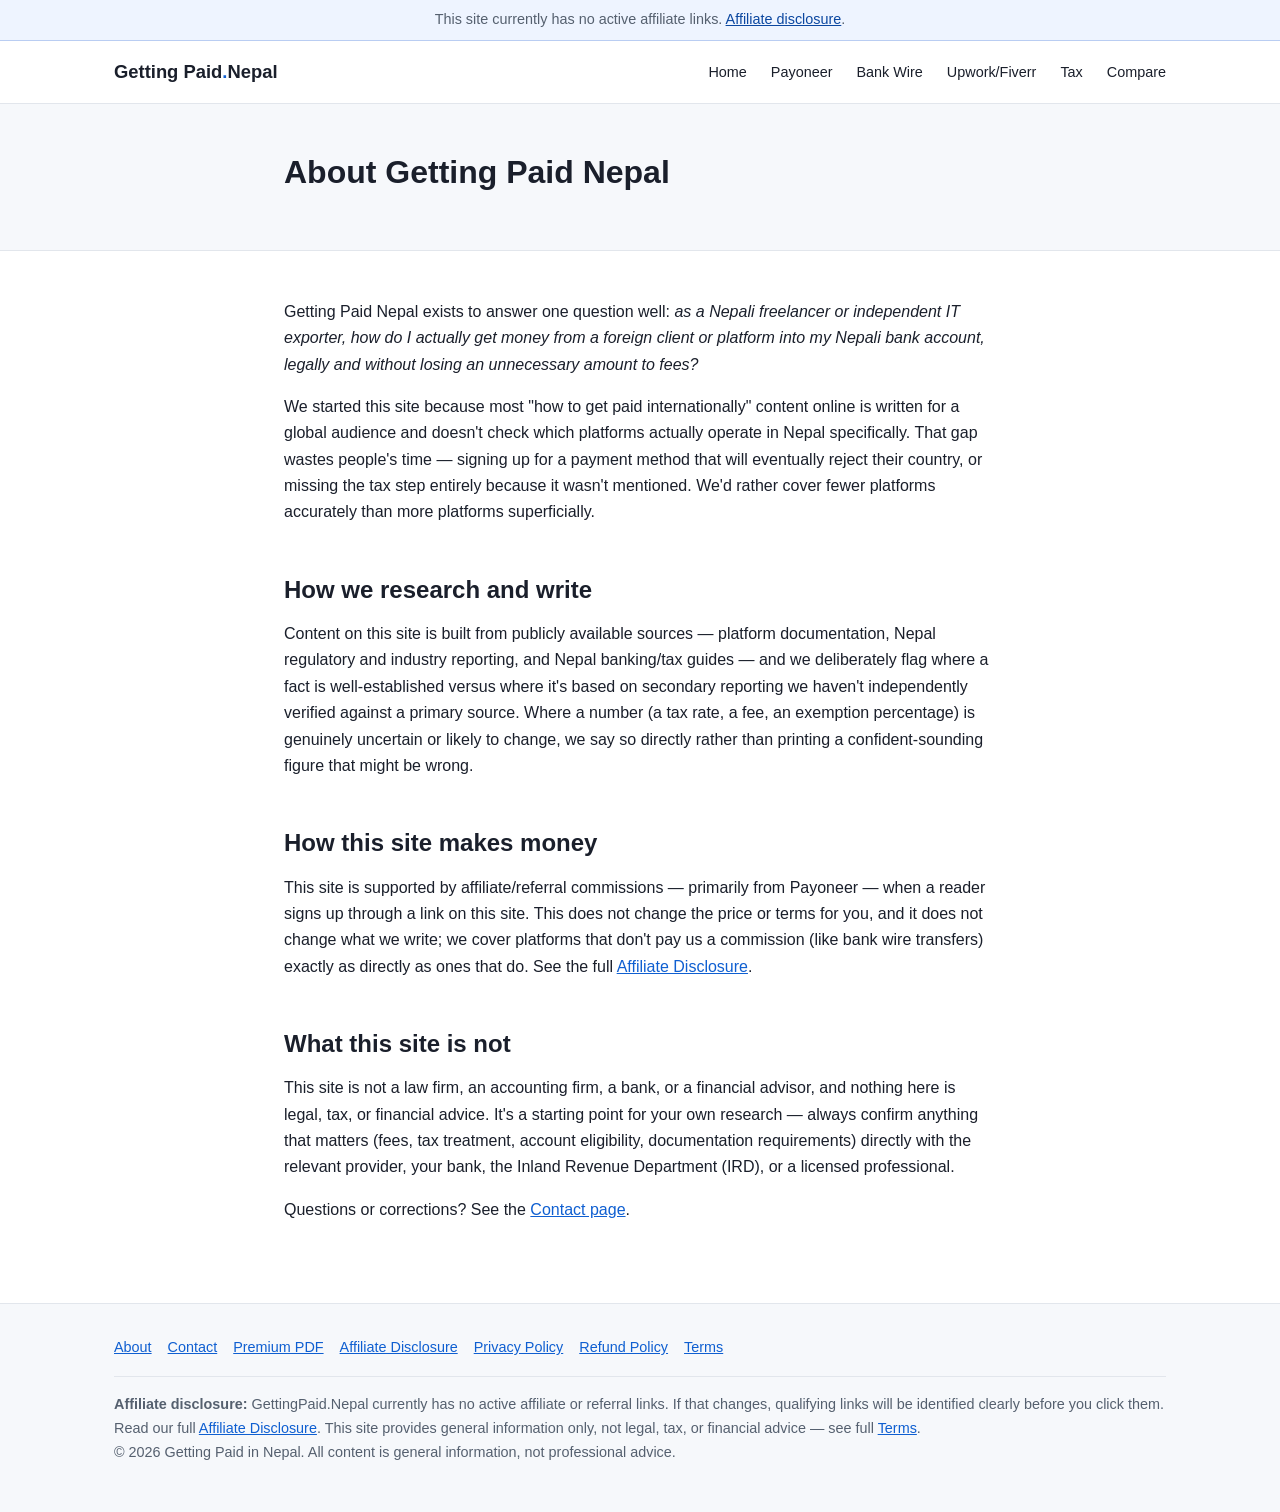
==== about.html @ 4f0b58c2 "Remove inactive Payoneer affiliate claims" ====
<!DOCTYPE html>
<html lang="en">
<head>
<meta charset="UTF-8">
<meta name="viewport" content="width=device-width, initial-scale=1.0">
<title>About | Getting Paid Nepal</title>
<meta name="description" content="About Getting Paid Nepal — a plain-language guide to receiving international payments as a Nepali freelancer, built and kept current with public regulatory research.">
<link rel="canonical" href="https://gettingpaid.scaleturn.com/about.html">
<link rel="stylesheet" href="style.css">
</head>
<body>
<div class="affiliate-banner">
  This site currently has no active affiliate links. <a href="affiliate-disclosure.html">Affiliate disclosure</a>.
</div>
<header class="site-header">
  <div class="container">
    <a class="site-logo" href="index.html">Getting Paid<span>.</span>Nepal</a>
    <nav class="site-nav" aria-label="Main navigation">
      <ul>
        <li><a href="index.html">Home</a></li>
        <li><a href="payoneer-nepal-guide.html">Payoneer</a></li>
        <li><a href="bank-wire-transfer-nepal.html">Bank Wire</a></li>
        <li><a href="upwork-fiverr-freelancers-nepal.html">Upwork/Fiverr</a></li>
        <li><a href="tax-foreign-income-nepal.html">Tax</a></li>
        <li><a href="payment-comparison-nepal.html">Compare</a></li>
      </ul>
    </nav>
  </div>
</header>

<section class="hero">
  <div class="container prose">
    <h1>About Getting Paid Nepal</h1>
  </div>
</section>

<main>
  <div class="container prose">

    <p>Getting Paid Nepal exists to answer one question well: <em>as a Nepali freelancer or independent IT exporter, how do I actually get money from a foreign client or platform into my Nepali bank account, legally and without losing an unnecessary amount to fees?</em></p>

    <p>We started this site because most "how to get paid internationally" content online is written for a global audience and doesn't check which platforms actually operate in Nepal specifically. That gap wastes people's time — signing up for a payment method that will eventually reject their country, or missing the tax step entirely because it wasn't mentioned. We'd rather cover fewer platforms accurately than more platforms superficially.</p>

    <h2>How we research and write</h2>
    <p>Content on this site is built from publicly available sources — platform documentation, Nepal regulatory and industry reporting, and Nepal banking/tax guides — and we deliberately flag where a fact is well-established versus where it's based on secondary reporting we haven't independently verified against a primary source. Where a number (a tax rate, a fee, an exemption percentage) is genuinely uncertain or likely to change, we say so directly rather than printing a confident-sounding figure that might be wrong.</p>

    <h2>How this site makes money</h2>
    <p>This site is supported by affiliate/referral commissions — primarily from Payoneer — when a reader signs up through a link on this site. This does not change the price or terms for you, and it does not change what we write; we cover platforms that don't pay us a commission (like bank wire transfers) exactly as directly as ones that do. See the full <a href="affiliate-disclosure.html">Affiliate Disclosure</a>.</p>

    <h2>What this site is not</h2>
    <p>This site is not a law firm, an accounting firm, a bank, or a financial advisor, and nothing here is legal, tax, or financial advice. It's a starting point for your own research — always confirm anything that matters (fees, tax treatment, account eligibility, documentation requirements) directly with the relevant provider, your bank, the Inland Revenue Department (IRD), or a licensed professional.</p>

    <p>Questions or corrections? See the <a href="contact.html">Contact page</a>.</p>

  </div>
</main>

<footer class="site-footer">
  <div class="container">
    <ul class="footer-links">
      <li><a href="about.html">About</a></li>
      <li><a href="contact.html">Contact</a></li>
      <li><a href="premium.html">Premium PDF</a></li>
      <li><a href="affiliate-disclosure.html">Affiliate Disclosure</a></li>
      <li><a href="privacy-policy.html">Privacy Policy</a></li>
      <li><a href="refund-policy.html">Refund Policy</a></li>
      <li><a href="terms.html">Terms</a></li>
    </ul>
    <div class="footer-disclosure">
      <strong>Affiliate disclosure:</strong> GettingPaid.Nepal currently has no active affiliate or referral links. If that changes, qualifying links will be identified clearly before you click them. Read our full <a href="affiliate-disclosure.html">Affiliate Disclosure</a>. This site provides general information only, not legal, tax, or financial advice — see full <a href="terms.html">Terms</a>.
    </div>
    <p>&copy; 2026 Getting Paid in Nepal. All content is general information, not professional advice.</p>
  </div>
</footer>
<script data-goatcounter="https://scaleturn.goatcounter.com/count" async src="//gc.zgo.at/count.js"></script>
</body>
</html>
---- style.css ----
/* Getting Paid in Nepal — style.css
   Framework-free, hand-written CSS. Design tokens first (custom properties),
   then components, then page-level layout. No build step, no web fonts —
   system font stack for speed. */

:root {
  /* Color tokens */
  --color-bg: #ffffff;
  --color-bg-alt: #f6f8fb;
  --color-text: #1a1f2b;
  --color-text-muted: #55606f;
  --color-primary: #0f5fd1;
  --color-primary-dark: #0b47a0;
  --color-border: #e2e6ec;
  --color-link: #0f5fd1;
  --color-link-visited: #0b47a0;

  /* Semantic component colors */
  --color-disclosure-bg: #eef4ff;
  --color-disclosure-border: #b9cdf2;
  --color-disclaimer-bg: #fff4f4;
  --color-disclaimer-border: #e6a5a5;
  --color-disclaimer-text: #7a1f1f;
  --color-note-bg: #fff8e6;
  --color-note-border: #e9c46a;

  /* Spacing scale */
  --space-1: 0.25rem;
  --space-2: 0.5rem;
  --space-3: 1rem;
  --space-4: 1.5rem;
  --space-5: 2rem;
  --space-6: 3rem;
  --space-7: 4rem;

  /* Type scale */
  --font-family: -apple-system, BlinkMacSystemFont, "Segoe UI", Roboto, Helvetica, Arial, sans-serif;
  --font-size-base: 1rem;
  --font-size-sm: 0.9rem;
  --font-size-lg: 1.15rem;
  --font-size-h1: 2rem;
  --font-size-h2: 1.5rem;
  --font-size-h3: 1.2rem;
  --line-height-base: 1.65;

  /* Layout */
  --width-site: 1100px;
  --width-prose: 760px;
  --radius: 8px;
}

* { box-sizing: border-box; }

html { -webkit-text-size-adjust: 100%; }

body {
  margin: 0;
  font-family: var(--font-family);
  font-size: var(--font-size-base);
  line-height: var(--line-height-base);
  color: var(--color-text);
  background: var(--color-bg);
}

img { max-width: 100%; height: auto; }

a { color: var(--color-link); }
a:visited { color: var(--color-link-visited); }

h1, h2, h3, h4 {
  line-height: 1.3;
  margin-top: var(--space-6);
  margin-bottom: var(--space-3);
}
h1 { font-size: var(--font-size-h1); margin-top: 0; }
h2 { font-size: var(--font-size-h2); }
h3 { font-size: var(--font-size-h3); }

p, ul, ol { margin: 0 0 var(--space-3) 0; }

.container {
  max-width: var(--width-site);
  margin: 0 auto;
  padding: 0 var(--space-4);
}

.prose {
  max-width: var(--width-prose);
}

/* ---- Header / nav ---- */
.site-header {
  border-bottom: 1px solid var(--color-border);
  background: var(--color-bg);
}
.site-header .container {
  display: flex;
  align-items: center;
  justify-content: space-between;
  flex-wrap: wrap;
  padding-top: var(--space-3);
  padding-bottom: var(--space-3);
  gap: var(--space-3);
}
.site-logo {
  font-weight: 700;
  font-size: 1.15rem;
  text-decoration: none;
  color: var(--color-text);
}
.site-logo span { color: var(--color-primary); }
.site-nav ul {
  list-style: none;
  display: flex;
  flex-wrap: wrap;
  gap: var(--space-4);
  margin: 0;
  padding: 0;
}
.site-nav a {
  text-decoration: none;
  color: var(--color-text);
  font-size: var(--font-size-sm);
}
.site-nav a:hover { color: var(--color-primary); }

/* ---- Affiliate banner (top of every page, C2) ---- */
.affiliate-banner {
  background: var(--color-disclosure-bg);
  border-bottom: 1px solid var(--color-disclosure-border);
  font-size: var(--font-size-sm);
  color: var(--color-text-muted);
  text-align: center;
  padding: var(--space-2) var(--space-3);
}
.affiliate-banner a { color: var(--color-primary-dark); }

/* ---- Hero ---- */
.hero {
  background: var(--color-bg-alt);
  padding: var(--space-6) 0;
  border-bottom: 1px solid var(--color-border);
}
.hero h1 { margin-bottom: var(--space-2); }
.freshness-stamp {
  display: inline-block;
  font-size: var(--font-size-sm);
  color: var(--color-text-muted);
  background: var(--color-bg);
  border: 1px solid var(--color-border);
  border-radius: 999px;
  padding: var(--space-1) var(--space-3);
  margin-bottom: var(--space-3);
}

/* ---- Main content ---- */
main { padding: var(--space-6) 0 var(--space-7) 0; }

/* ---- Disclaimer / disclosure / note boxes ---- */
.disclaimer-box {
  background: var(--color-disclaimer-bg);
  border: 1px solid var(--color-disclaimer-border);
  color: var(--color-disclaimer-text);
  border-radius: var(--radius);
  padding: var(--space-3) var(--space-4);
  margin: var(--space-4) 0;
  font-size: var(--font-size-sm);
}
.disclaimer-box strong { display: block; margin-bottom: var(--space-1); }

.note-box {
  background: var(--color-note-bg);
  border: 1px solid var(--color-note-border);
  border-radius: var(--radius);
  padding: var(--space-3) var(--space-4);
  margin: var(--space-4) 0;
  font-size: var(--font-size-sm);
}

.disclosure-box {
  background: var(--color-disclosure-bg);
  border: 1px solid var(--color-disclosure-border);
  border-radius: var(--radius);
  padding: var(--space-3) var(--space-4);
  margin: var(--space-4) 0;
  font-size: var(--font-size-sm);
}

/* ---- CTA buttons ---- */
.btn {
  display: inline-block;
  background: var(--color-primary);
  color: #fff;
  text-decoration: none;
  padding: var(--space-2) var(--space-4);
  border-radius: var(--radius);
  font-weight: 600;
  font-size: var(--font-size-sm);
}
.btn:visited { color: #fff; }
.btn:hover { background: var(--color-primary-dark); }
.btn-secondary {
  background: transparent;
  color: var(--color-primary);
  border: 1px solid var(--color-primary);
}
.btn-secondary:hover { background: var(--color-bg-alt); }

/* ---- Comparison table ---- */
.table-wrap { overflow-x: auto; margin: var(--space-4) 0; }
table {
  border-collapse: collapse;
  width: 100%;
  font-size: var(--font-size-sm);
}
th, td {
  border: 1px solid var(--color-border);
  padding: var(--space-2) var(--space-3);
  text-align: left;
  vertical-align: top;
}
th { background: var(--color-bg-alt); }

/* ---- Card grid (home page rail cards) ---- */
.card-grid {
  display: grid;
  grid-template-columns: repeat(auto-fit, minmax(230px, 1fr));
  gap: var(--space-4);
  margin: var(--space-4) 0;
}
.card {
  border: 1px solid var(--color-border);
  border-radius: var(--radius);
  padding: var(--space-4);
}
.card h3 { margin-top: 0; }

/* ---- Footer ---- */
.site-footer {
  border-top: 1px solid var(--color-border);
  background: var(--color-bg-alt);
  padding: var(--space-5) 0;
  font-size: var(--font-size-sm);
  color: var(--color-text-muted);
}
.site-footer .footer-links {
  list-style: none;
  display: flex;
  flex-wrap: wrap;
  gap: var(--space-3);
  padding: 0;
  margin: 0 0 var(--space-3) 0;
}
.site-footer .footer-disclosure {
  border-top: 1px solid var(--color-border);
  padding-top: var(--space-3);
  margin-top: var(--space-3);
}

/* ---- Responsive ---- */
@media (max-width: 640px) {
  :root {
    --font-size-h1: 1.6rem;
    --font-size-h2: 1.3rem;
  }
  .site-header .container { flex-direction: column; align-items: flex-start; }
}
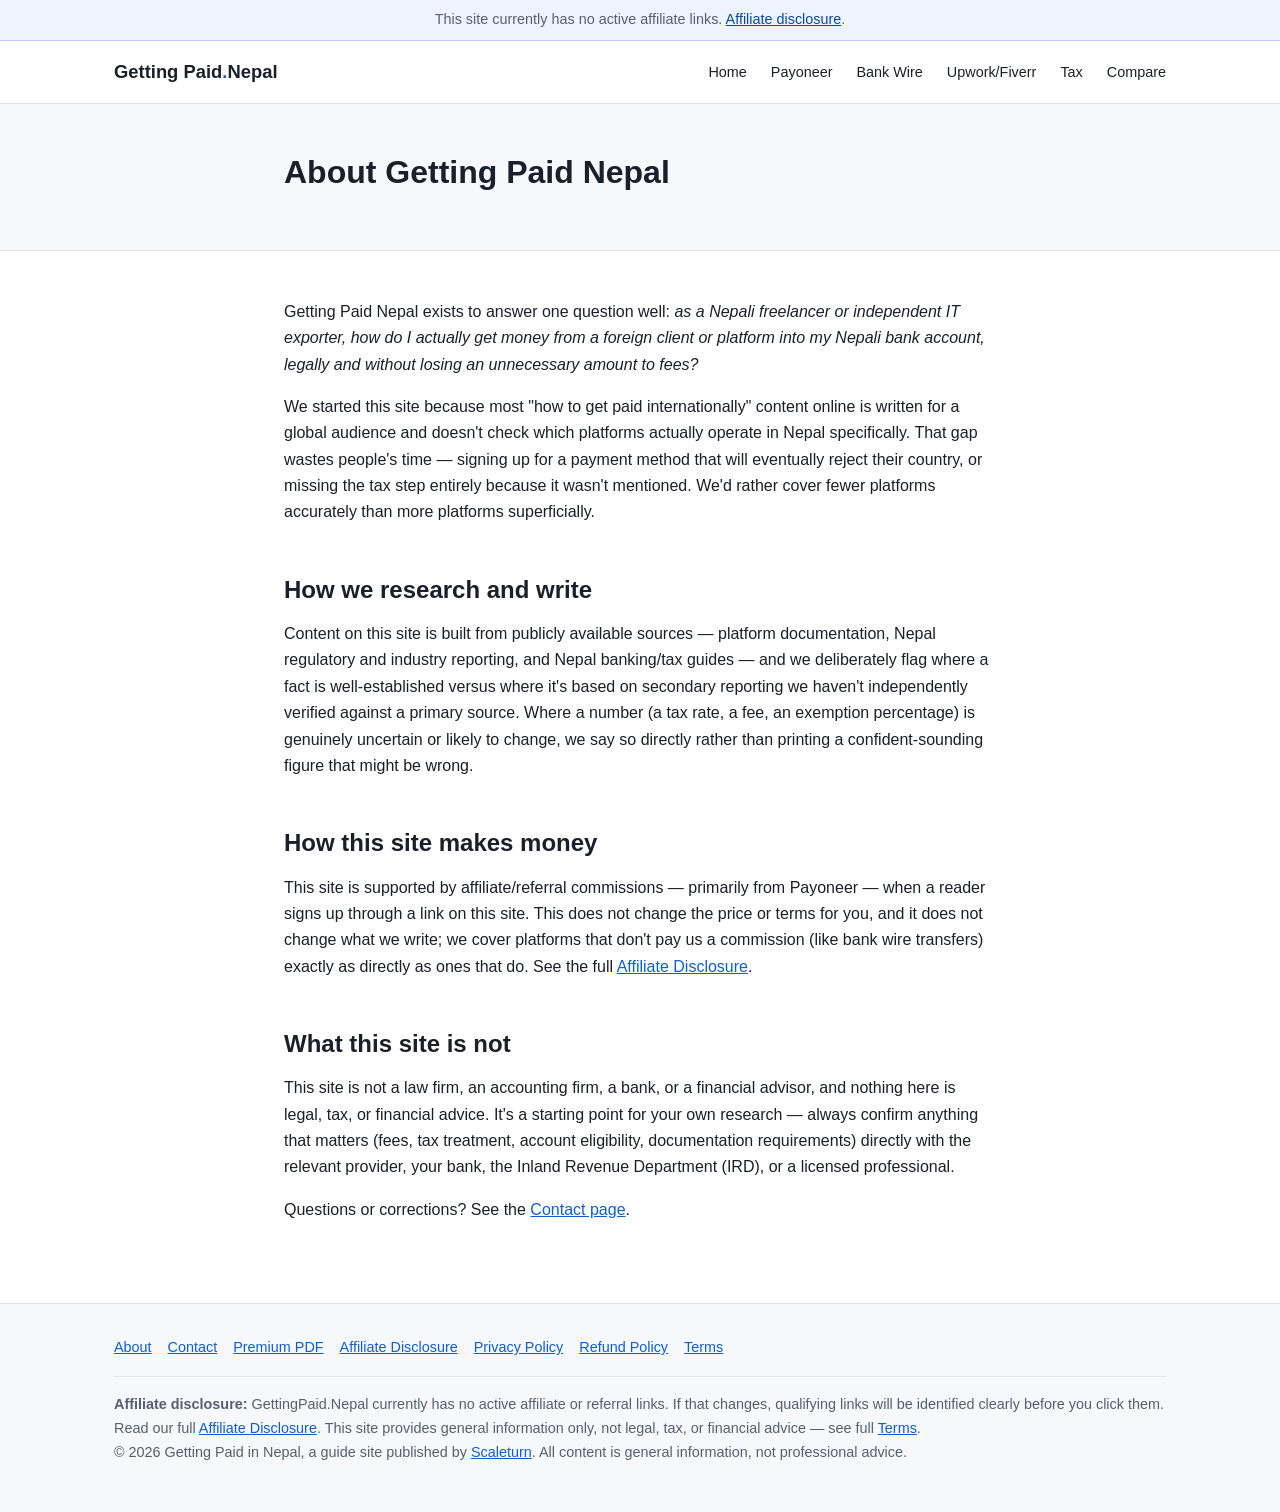
==== commit 0da53715: "Footer: name Scaleturn as publisher and link scaleturn.com on every page None of the 14 pages linked" ====
--- a/about.html
+++ b/about.html
@@ -69,7 +69,7 @@
     <div class="footer-disclosure">
       <strong>Affiliate disclosure:</strong> GettingPaid.Nepal currently has no active affiliate or referral links. If that changes, qualifying links will be identified clearly before you click them. Read our full <a href="affiliate-disclosure.html">Affiliate Disclosure</a>. This site provides general information only, not legal, tax, or financial advice — see full <a href="terms.html">Terms</a>.
     </div>
-    <p>&copy; 2026 Getting Paid in Nepal. All content is general information, not professional advice.</p>
+    <p>&copy; 2026 Getting Paid in Nepal, a guide site published by <a href="https://scaleturn.com/">Scaleturn</a>. All content is general information, not professional advice.</p>
   </div>
 </footer>
 <script data-goatcounter="https://scaleturn.goatcounter.com/count" async src="//gc.zgo.at/count.js"></script>
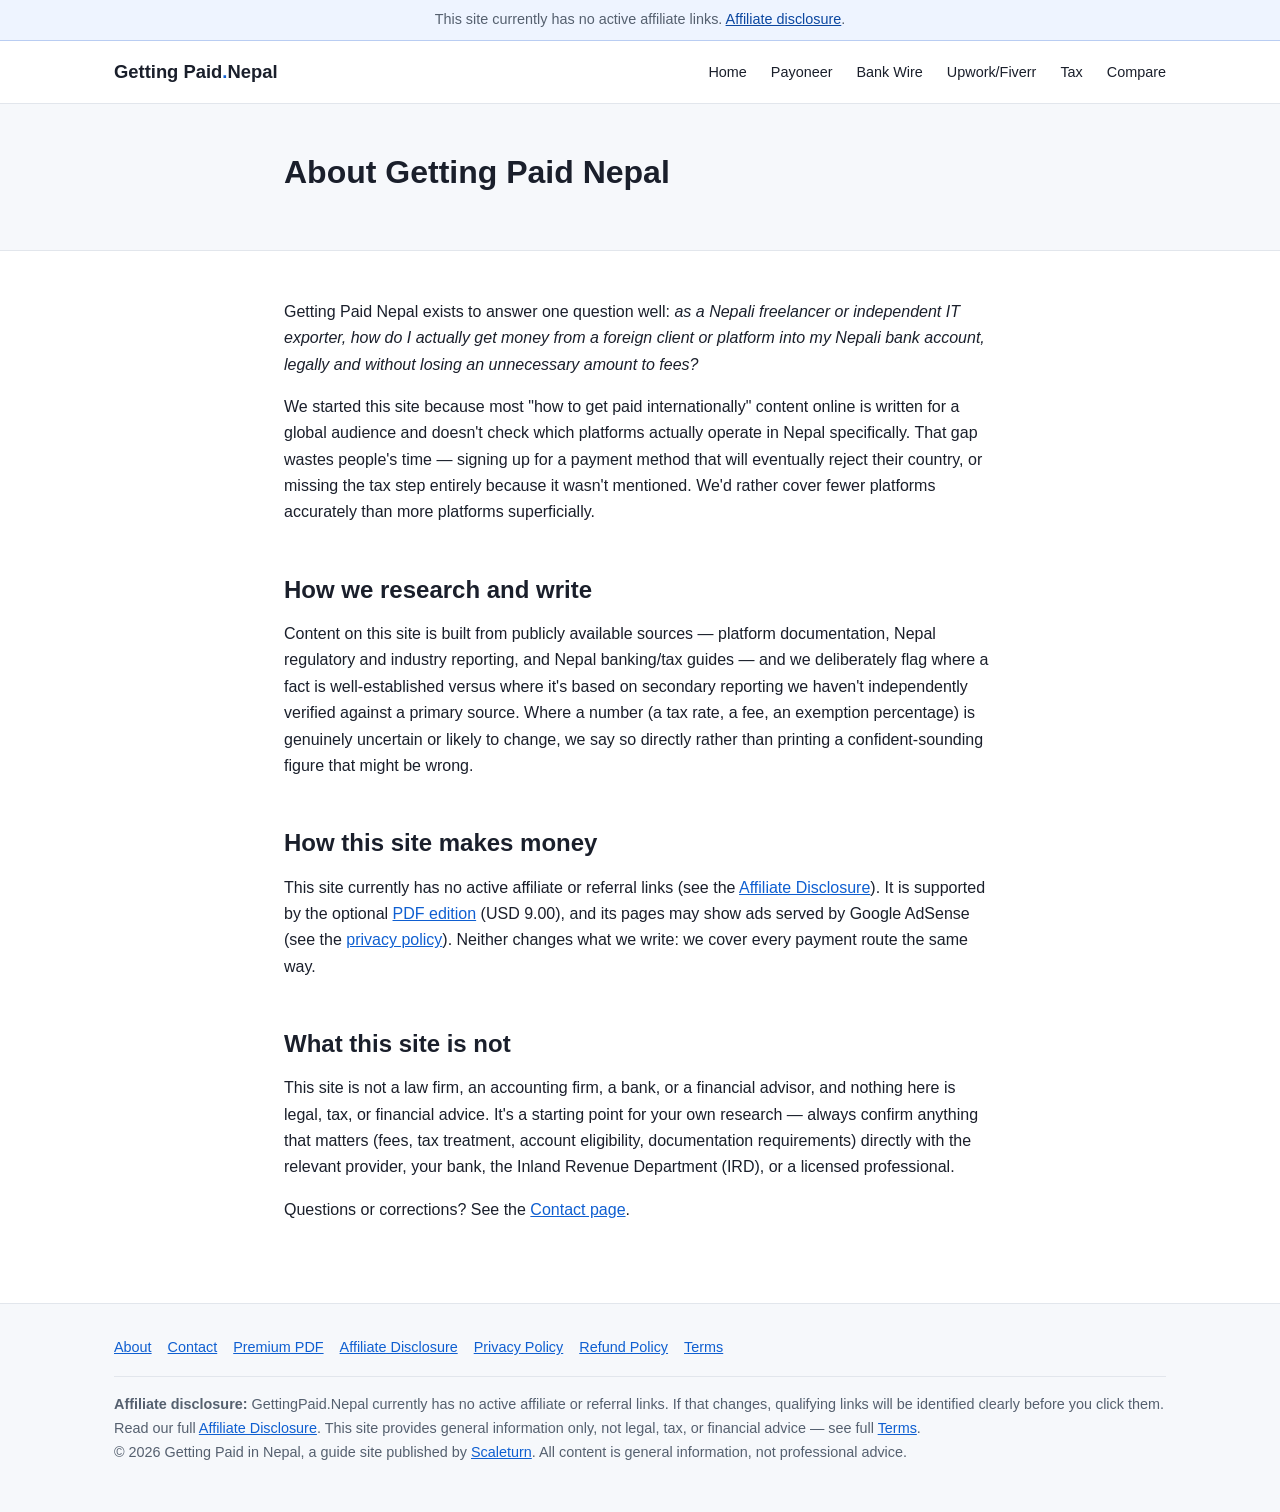
==== commit d6006325: "Guides: sourced fees, the IRD 5% rate and worked payout examples; fix stale sales and affiliate clai" ====
--- a/about.html
+++ b/about.html
@@ -45,7 +45,7 @@
     <p>Content on this site is built from publicly available sources — platform documentation, Nepal regulatory and industry reporting, and Nepal banking/tax guides — and we deliberately flag where a fact is well-established versus where it's based on secondary reporting we haven't independently verified against a primary source. Where a number (a tax rate, a fee, an exemption percentage) is genuinely uncertain or likely to change, we say so directly rather than printing a confident-sounding figure that might be wrong.</p>
 
     <h2>How this site makes money</h2>
-    <p>This site is supported by affiliate/referral commissions — primarily from Payoneer — when a reader signs up through a link on this site. This does not change the price or terms for you, and it does not change what we write; we cover platforms that don't pay us a commission (like bank wire transfers) exactly as directly as ones that do. See the full <a href="affiliate-disclosure.html">Affiliate Disclosure</a>.</p>
+    <p>This site currently has no active affiliate or referral links (see the <a href="affiliate-disclosure.html">Affiliate Disclosure</a>). It is supported by the optional <a href="premium.html">PDF edition</a> (USD 9.00), and its pages may show ads served by Google AdSense (see the <a href="privacy-policy.html">privacy policy</a>). Neither changes what we write: we cover every payment route the same way.</p>
 
     <h2>What this site is not</h2>
     <p>This site is not a law firm, an accounting firm, a bank, or a financial advisor, and nothing here is legal, tax, or financial advice. It's a starting point for your own research — always confirm anything that matters (fees, tax treatment, account eligibility, documentation requirements) directly with the relevant provider, your bank, the Inland Revenue Department (IRD), or a licensed professional.</p>
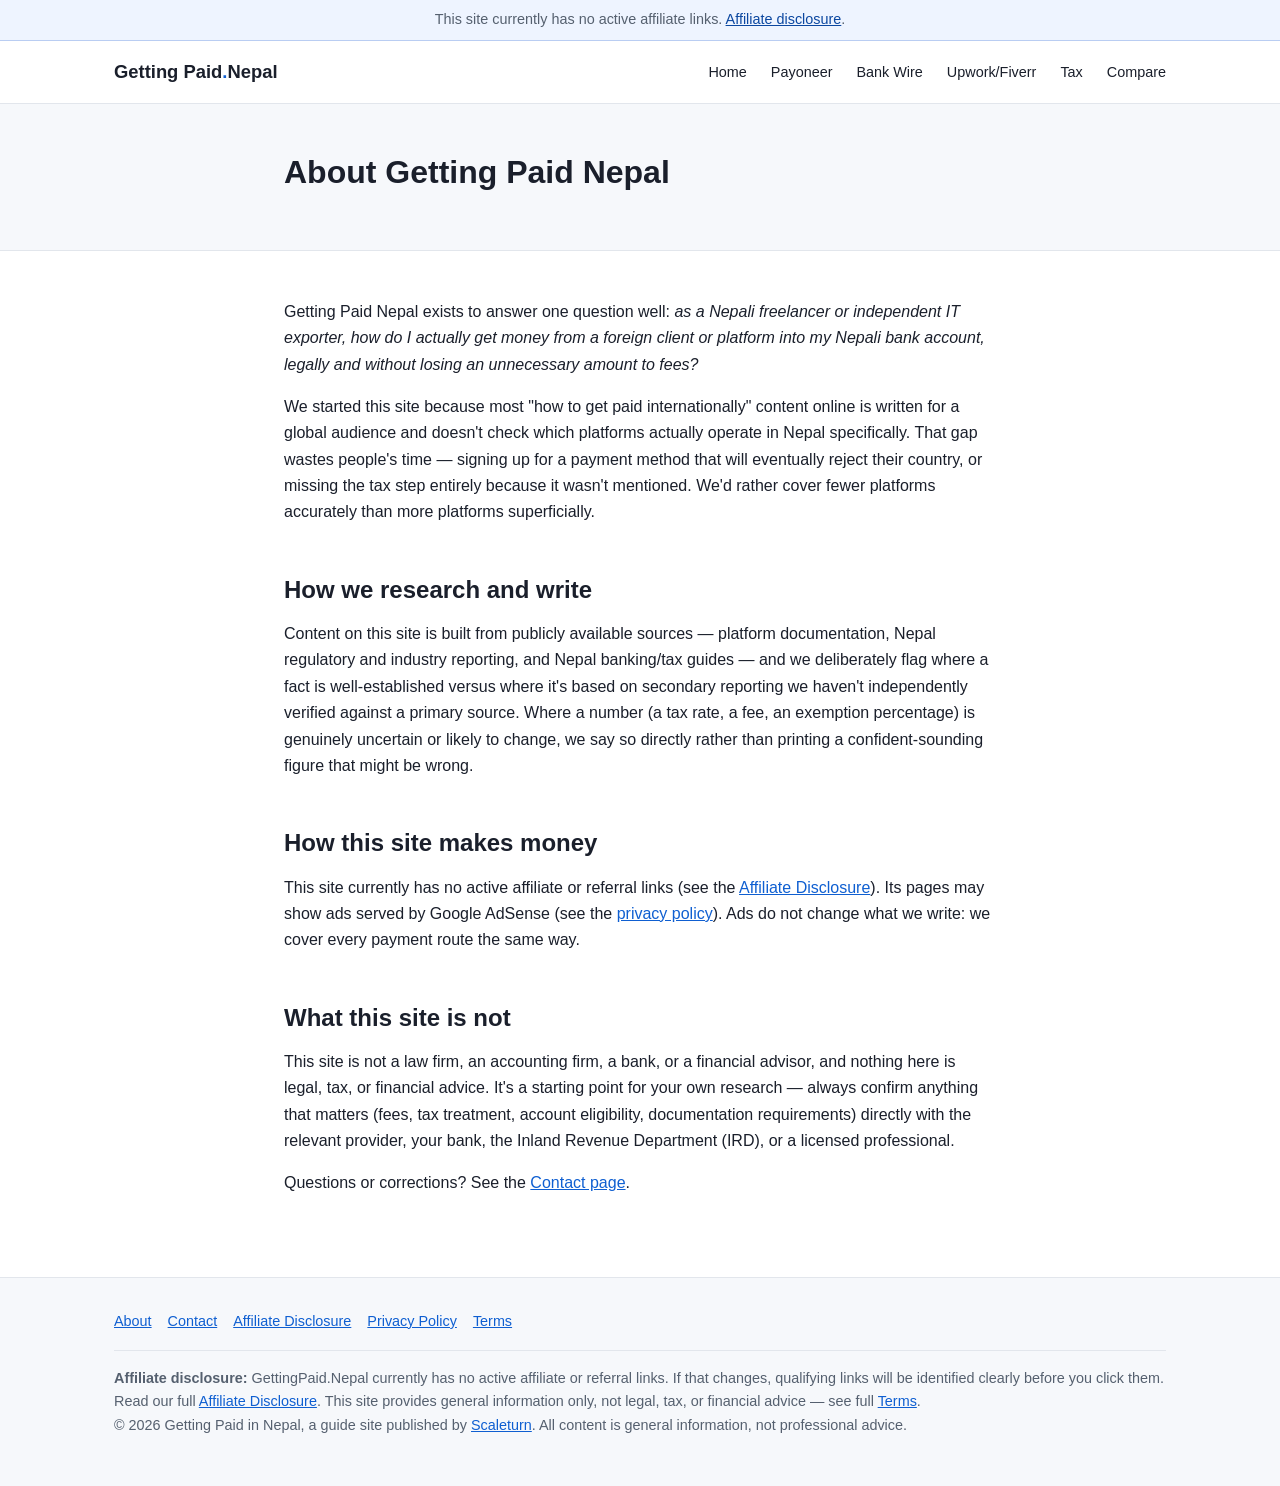
==== commit 18132f8f: "Retire the paid PDF edition: remove checkout, download, thank-you and refund pages and the PDF The U" ====
--- a/about.html
+++ b/about.html
@@ -45,7 +45,7 @@
     <p>Content on this site is built from publicly available sources — platform documentation, Nepal regulatory and industry reporting, and Nepal banking/tax guides — and we deliberately flag where a fact is well-established versus where it's based on secondary reporting we haven't independently verified against a primary source. Where a number (a tax rate, a fee, an exemption percentage) is genuinely uncertain or likely to change, we say so directly rather than printing a confident-sounding figure that might be wrong.</p>
 
     <h2>How this site makes money</h2>
-    <p>This site currently has no active affiliate or referral links (see the <a href="affiliate-disclosure.html">Affiliate Disclosure</a>). It is supported by the optional <a href="premium.html">PDF edition</a> (USD 9.00), and its pages may show ads served by Google AdSense (see the <a href="privacy-policy.html">privacy policy</a>). Neither changes what we write: we cover every payment route the same way.</p>
+    <p>This site currently has no active affiliate or referral links (see the <a href="affiliate-disclosure.html">Affiliate Disclosure</a>). Its pages may show ads served by Google AdSense (see the <a href="privacy-policy.html">privacy policy</a>). Ads do not change what we write: we cover every payment route the same way.</p>
 
     <h2>What this site is not</h2>
     <p>This site is not a law firm, an accounting firm, a bank, or a financial advisor, and nothing here is legal, tax, or financial advice. It's a starting point for your own research — always confirm anything that matters (fees, tax treatment, account eligibility, documentation requirements) directly with the relevant provider, your bank, the Inland Revenue Department (IRD), or a licensed professional.</p>
@@ -60,10 +60,8 @@
     <ul class="footer-links">
       <li><a href="about.html">About</a></li>
       <li><a href="contact.html">Contact</a></li>
-      <li><a href="premium.html">Premium PDF</a></li>
       <li><a href="affiliate-disclosure.html">Affiliate Disclosure</a></li>
       <li><a href="privacy-policy.html">Privacy Policy</a></li>
-      <li><a href="refund-policy.html">Refund Policy</a></li>
       <li><a href="terms.html">Terms</a></li>
     </ul>
     <div class="footer-disclosure">
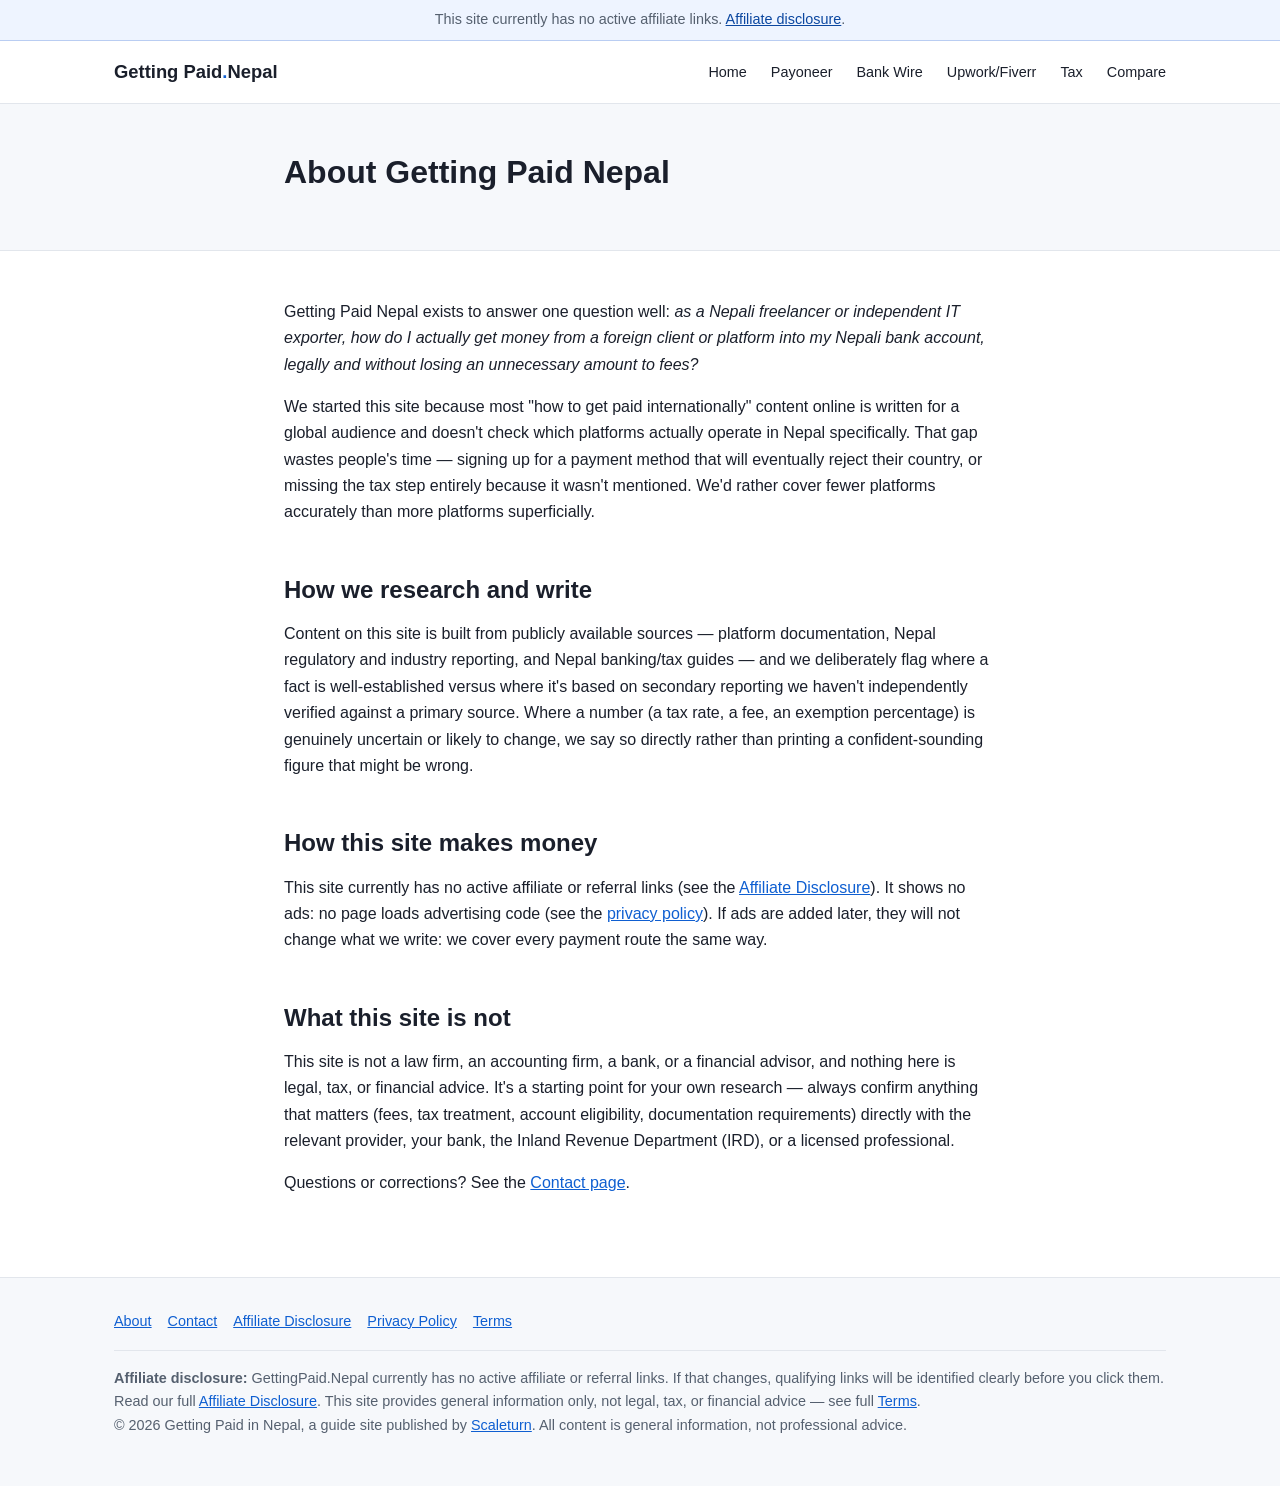
==== commit 1e6e7119: "Privacy and About: this site shows no ads and loads no ad code; no active affiliate links; sitemap l" ====
--- a/about.html
+++ b/about.html
@@ -45,7 +45,7 @@
     <p>Content on this site is built from publicly available sources — platform documentation, Nepal regulatory and industry reporting, and Nepal banking/tax guides — and we deliberately flag where a fact is well-established versus where it's based on secondary reporting we haven't independently verified against a primary source. Where a number (a tax rate, a fee, an exemption percentage) is genuinely uncertain or likely to change, we say so directly rather than printing a confident-sounding figure that might be wrong.</p>
 
     <h2>How this site makes money</h2>
-    <p>This site currently has no active affiliate or referral links (see the <a href="affiliate-disclosure.html">Affiliate Disclosure</a>). Its pages may show ads served by Google AdSense (see the <a href="privacy-policy.html">privacy policy</a>). Ads do not change what we write: we cover every payment route the same way.</p>
+    <p>This site currently has no active affiliate or referral links (see the <a href="affiliate-disclosure.html">Affiliate Disclosure</a>). It shows no ads: no page loads advertising code (see the <a href="privacy-policy.html">privacy policy</a>). If ads are added later, they will not change what we write: we cover every payment route the same way.</p>
 
     <h2>What this site is not</h2>
     <p>This site is not a law firm, an accounting firm, a bank, or a financial advisor, and nothing here is legal, tax, or financial advice. It's a starting point for your own research — always confirm anything that matters (fees, tax treatment, account eligibility, documentation requirements) directly with the relevant provider, your bank, the Inland Revenue Department (IRD), or a licensed professional.</p>
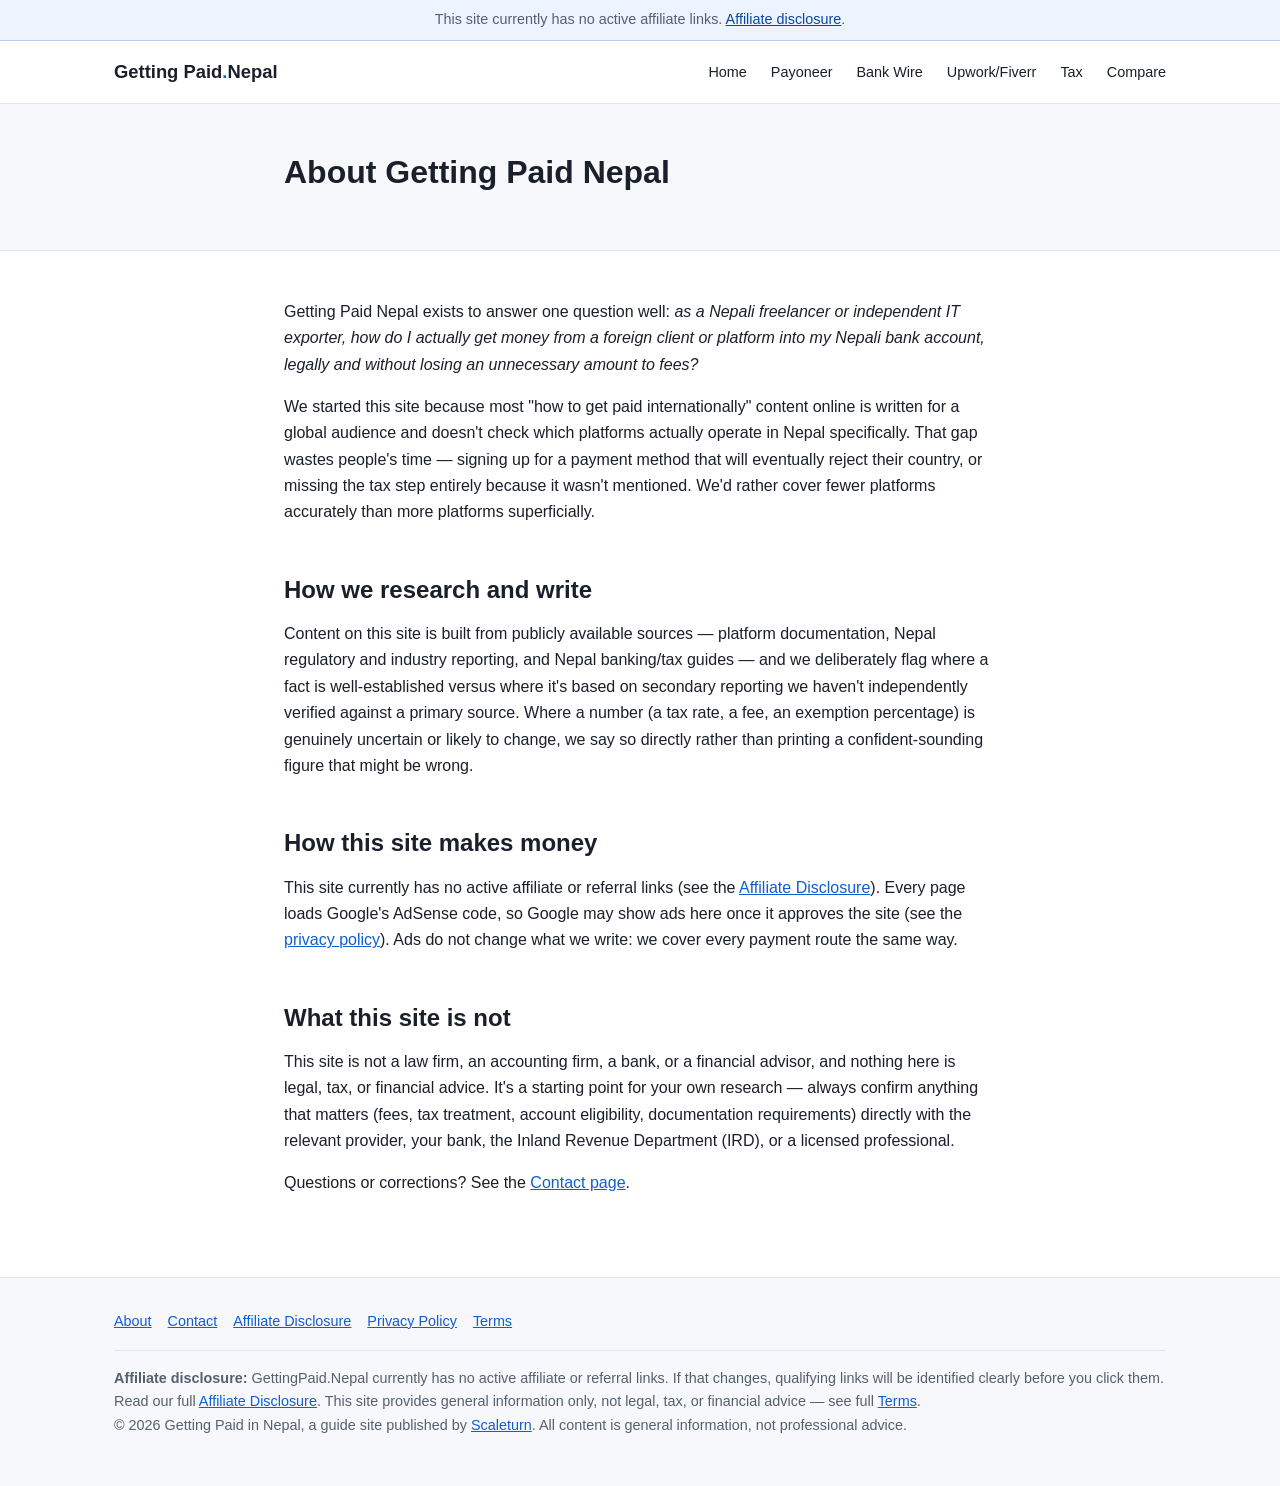
==== commit 6a7a10b4: "ct-004: every page loads the AdSense auto-ads loader in <head>, as scaleturn.com does; privacy and A" ====
--- a/about.html
+++ b/about.html
@@ -6,6 +6,7 @@
 <title>About | Getting Paid Nepal</title>
 <meta name="description" content="About Getting Paid Nepal — a plain-language guide to receiving international payments as a Nepali freelancer, built and kept current with public regulatory research.">
 <link rel="canonical" href="https://gettingpaid.scaleturn.com/about.html">
+<script async src="https://pagead2.googlesyndication.com/pagead/js/adsbygoogle.js?client=ca-pub-5554189148912369" crossorigin="anonymous"></script>
 <link rel="stylesheet" href="style.css">
 </head>
 <body>
@@ -45,7 +46,7 @@
     <p>Content on this site is built from publicly available sources — platform documentation, Nepal regulatory and industry reporting, and Nepal banking/tax guides — and we deliberately flag where a fact is well-established versus where it's based on secondary reporting we haven't independently verified against a primary source. Where a number (a tax rate, a fee, an exemption percentage) is genuinely uncertain or likely to change, we say so directly rather than printing a confident-sounding figure that might be wrong.</p>
 
     <h2>How this site makes money</h2>
-    <p>This site currently has no active affiliate or referral links (see the <a href="affiliate-disclosure.html">Affiliate Disclosure</a>). It shows no ads: no page loads advertising code (see the <a href="privacy-policy.html">privacy policy</a>). If ads are added later, they will not change what we write: we cover every payment route the same way.</p>
+    <p>This site currently has no active affiliate or referral links (see the <a href="affiliate-disclosure.html">Affiliate Disclosure</a>). Every page loads Google's AdSense code, so Google may show ads here once it approves the site (see the <a href="privacy-policy.html#advertising">privacy policy</a>). Ads do not change what we write: we cover every payment route the same way.</p>
 
     <h2>What this site is not</h2>
     <p>This site is not a law firm, an accounting firm, a bank, or a financial advisor, and nothing here is legal, tax, or financial advice. It's a starting point for your own research — always confirm anything that matters (fees, tax treatment, account eligibility, documentation requirements) directly with the relevant provider, your bank, the Inland Revenue Department (IRD), or a licensed professional.</p>
@@ -70,6 +71,7 @@
     <p>&copy; 2026 Getting Paid in Nepal, a guide site published by <a href="https://scaleturn.com/">Scaleturn</a>. All content is general information, not professional advice.</p>
   </div>
 </footer>
+<script>window.goatcounter = {path: function(p) { return location.host + p }}</script>
 <script data-goatcounter="https://scaleturn.goatcounter.com/count" async src="//gc.zgo.at/count.js"></script>
 </body>
 </html>
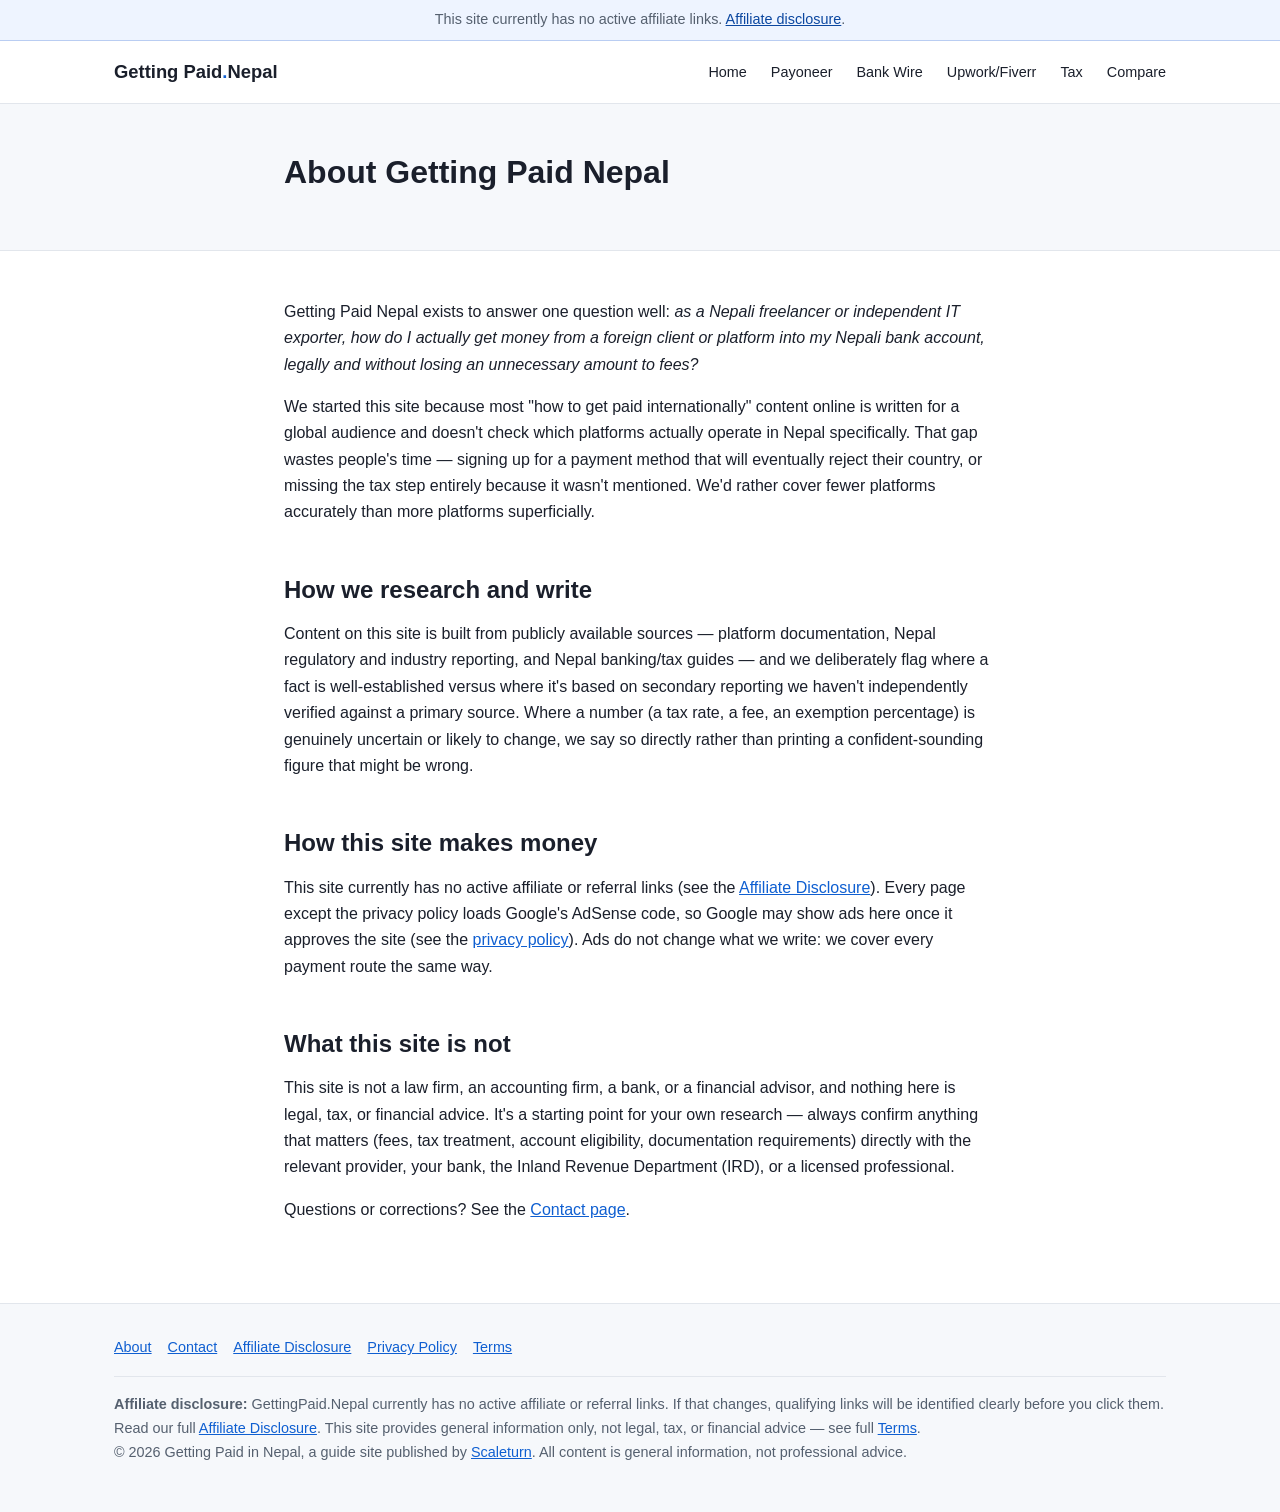
==== commit 746b847e: "ct-004: privacy-policy.html loads no ad code (Google, AdSense Help 10961370: privacy pages linked fr" ====
--- a/about.html
+++ b/about.html
@@ -46,7 +46,7 @@
     <p>Content on this site is built from publicly available sources — platform documentation, Nepal regulatory and industry reporting, and Nepal banking/tax guides — and we deliberately flag where a fact is well-established versus where it's based on secondary reporting we haven't independently verified against a primary source. Where a number (a tax rate, a fee, an exemption percentage) is genuinely uncertain or likely to change, we say so directly rather than printing a confident-sounding figure that might be wrong.</p>
 
     <h2>How this site makes money</h2>
-    <p>This site currently has no active affiliate or referral links (see the <a href="affiliate-disclosure.html">Affiliate Disclosure</a>). Every page loads Google's AdSense code, so Google may show ads here once it approves the site (see the <a href="privacy-policy.html#advertising">privacy policy</a>). Ads do not change what we write: we cover every payment route the same way.</p>
+    <p>This site currently has no active affiliate or referral links (see the <a href="affiliate-disclosure.html">Affiliate Disclosure</a>). Every page except the privacy policy loads Google's AdSense code, so Google may show ads here once it approves the site (see the <a href="privacy-policy.html#advertising">privacy policy</a>). Ads do not change what we write: we cover every payment route the same way.</p>
 
     <h2>What this site is not</h2>
     <p>This site is not a law firm, an accounting firm, a bank, or a financial advisor, and nothing here is legal, tax, or financial advice. It's a starting point for your own research — always confirm anything that matters (fees, tax treatment, account eligibility, documentation requirements) directly with the relevant provider, your bank, the Inland Revenue Department (IRD), or a licensed professional.</p>
